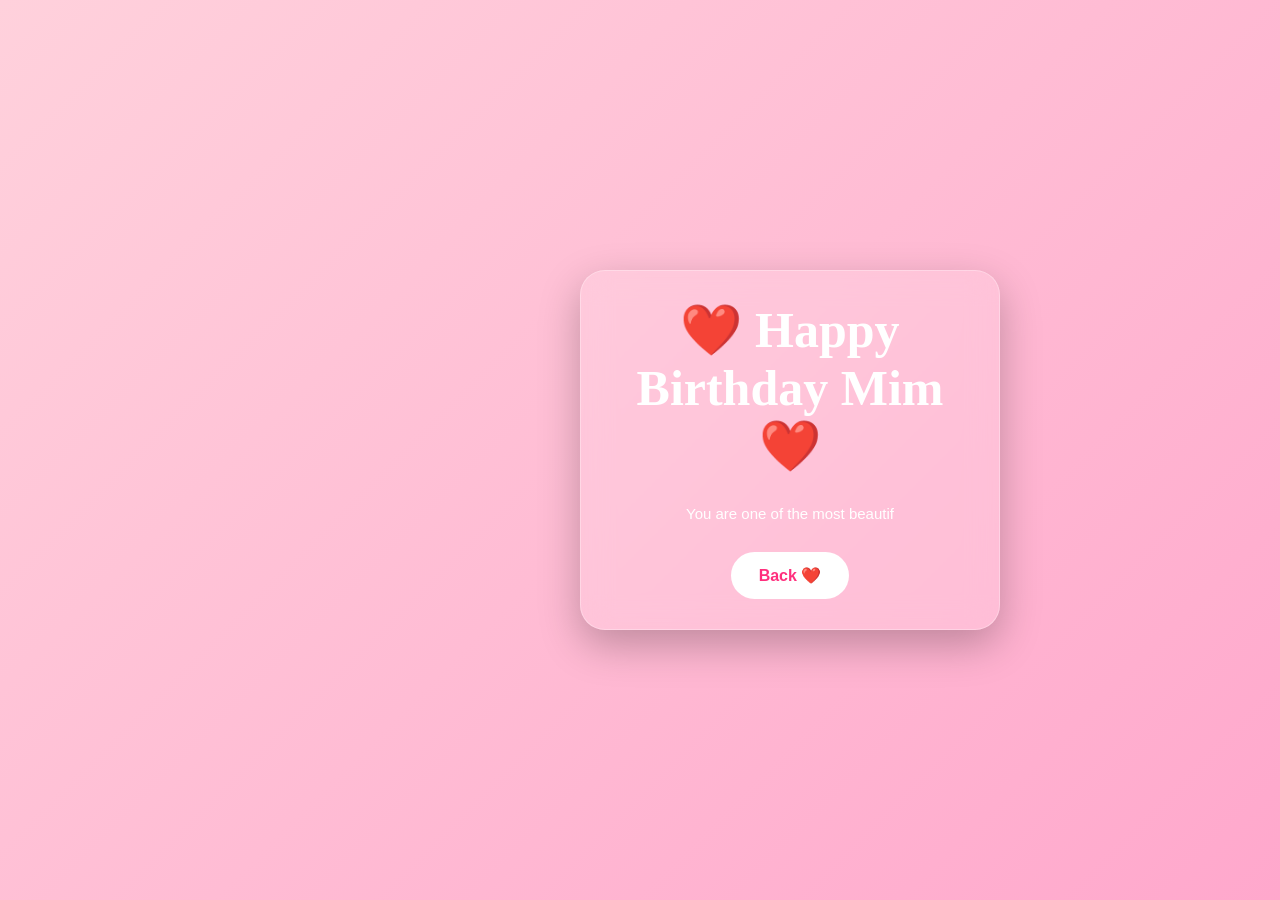
==== surprise.html @ 41c59030 "Update surprise.html" ====
<!DOCTYPE html>
<html lang="en">
<head>

<meta charset="UTF-8">
<meta name="viewport" content="width=device-width, initial-scale=1.0">

<title>Surprise ❤️</title>

<link rel="stylesheet" href="style.css">

</head>

<body>

<canvas id="fireworks"></canvas>

<div class="container">

<h1>❤️ Happy Birthday Mim ❤️</h1>

<p class="message">
You are one of the most beautiful parts of my life.

Thank you for every smile, every memory,
and every little moment.

I hope your life is always filled with happiness,
success and love.

Never stop smiling.

🎂 Happy Birthday, My Queen ❤️
</p>

<button onclick="window.location.href='index.html'">
Back ❤️
</button>

</div>


<script src="script.js"></script>

</body>
</html>
---- style.css ----
*{
    margin:0;
    padding:0;
    box-sizing:border-box;
}

body{
    font-family:'Poppins',sans-serif;
    min-height:100vh;
    display:flex;
    justify-content:center;
    align-items:center;
    background:linear-gradient(-45deg,#ff4e8a,#ff7eb3,#ff9ac7,#ffd1dc);
    background-size:400% 400%;
    animation:bgMove 12s ease infinite;
    overflow:hidden;
}

@keyframes bgMove{
    0%{background-position:0% 50%;}
    50%{background-position:100% 50%;}
    100%{background-position:0% 50%;}
}

#hearts{
    position:fixed;
    inset:0;
    pointer-events:none;
    overflow:hidden;
}

.container{
    width:90%;
    max-width:420px;
    padding:30px;
    text-align:center;
    background:rgba(255,255,255,.15);
    backdrop-filter:blur(15px);
    border:1px solid rgba(255,255,255,.3);
    border-radius:25px;
    box-shadow:0 15px 40px rgba(0,0,0,.25);
    animation:fadeUp 1.2s ease;
}

@keyframes fadeUp{
    from{
        opacity:0;
        transform:translateY(40px);
    }
    to{
        opacity:1;
        transform:translateY(0);
    }
}

h1{
    font-family:'Great Vibes',cursive;
    font-size:50px;
    color:white;
}

h2{
    color:white;
    margin-top:8px;
}

h3{
    color:#ffe4ef;
    margin:10px 0 20px;
}

.photo{
    width:220px;
    height:220px;
    object-fit:cover;
    border-radius:20px;
    border:5px solid white;
    box-shadow:0 0 30px rgba(255,255,255,.8);
    transition:.4s;
}

.photo:hover{
    transform:scale(1.05);
}

.message{
    margin:25px 0;
    color:white;
    line-height:1.8;
    font-size:15px;
}

button{
    border:none;
    padding:14px 28px;
    border-radius:40px;
    background:white;
    color:#ff2f7d;
    font-size:16px;
    font-weight:bold;
    cursor:pointer;
    transition:.3s;
}

button:hover{
    transform:scale(1.08);
    box-shadow:0 0 20px white;
}

@media(max-width:480px){

.photo{
    width:180px;
    height:180px;
}

h1{
    font-size:42px;
}

}
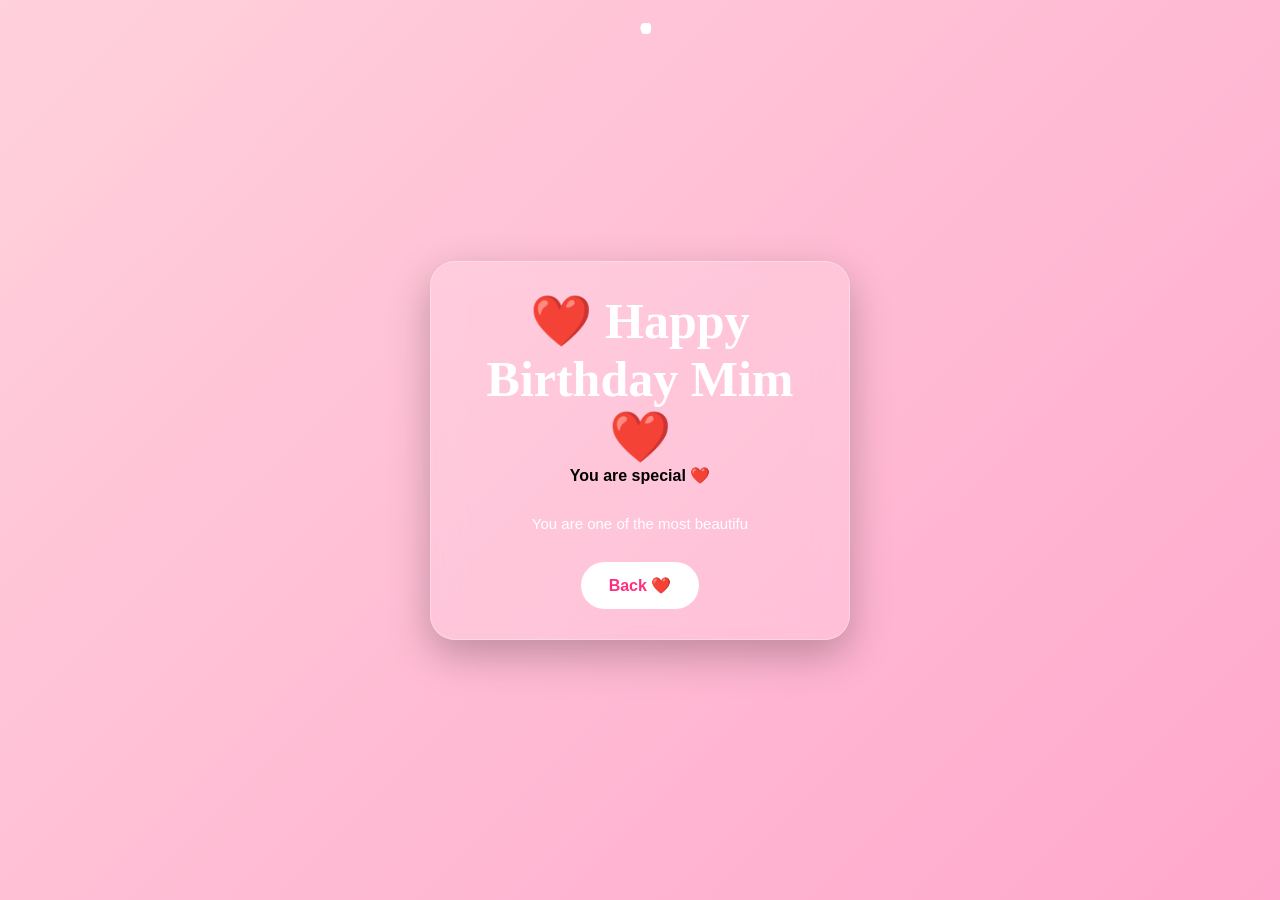
==== commit 156c35c7: "Update surprise.html" ====
--- a/surprise.html
+++ b/surprise.html
@@ -18,7 +18,7 @@
 <div class="container">
 
 <h1>❤️ Happy Birthday Mim ❤️</h1>
-
+<h4 id="loveText">You are special ❤️</h4>
 <p class="message">
 You are one of the most beautiful parts of my life.
 
--- a/style.css
+++ b/style.css
@@ -119,3 +119,11 @@
 }
 
 }
+#fireworks{
+    position:fixed;
+    top:0;
+    left:0;
+    width:100%;
+    height:100%;
+    pointer-events:none;
+}
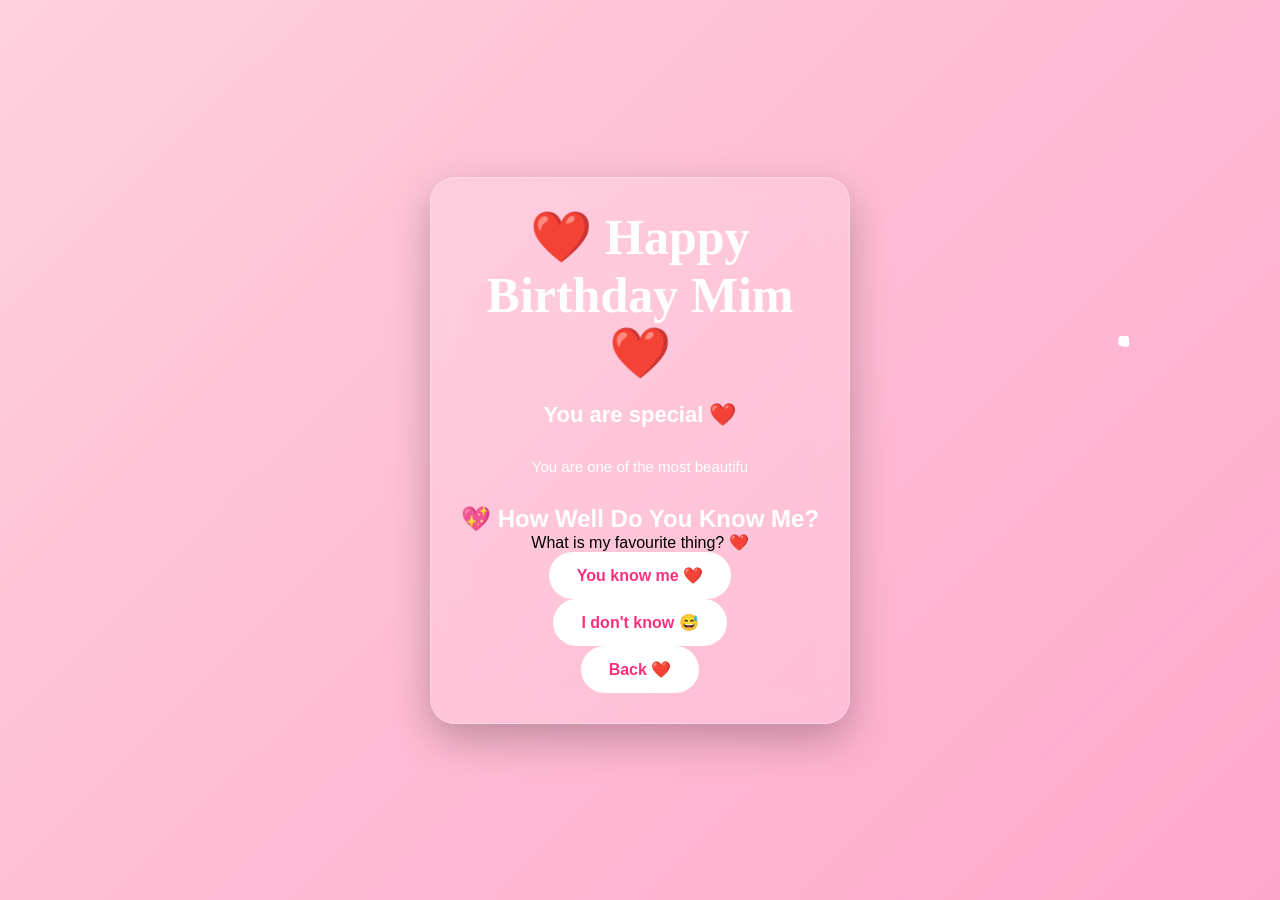
==== commit ec236be0: "Update surprise.html" ====
--- a/surprise.html
+++ b/surprise.html
@@ -32,7 +32,25 @@
 
 🎂 Happy Birthday, My Queen ❤️
 </p>
+<div class="quiz">
 
+<h2>💖 How Well Do You Know Me?</h2>
+
+<p id="question">
+What is my favourite thing? ❤️
+</p>
+
+<button onclick="answer(true)">
+You know me ❤️
+</button>
+
+<button onclick="answer(false)">
+I don't know 😅
+</button>
+
+<p id="result"></p>
+
+</div>
 <button onclick="window.location.href='index.html'">
 Back ❤️
 </button>
--- a/style.css
+++ b/style.css
@@ -127,3 +127,25 @@
     height:100%;
     pointer-events:none;
 }
+#loveText{
+    margin-top:20px;
+    color:white;
+    font-size:22px;
+    animation:pulse 2s infinite;
+}
+
+@keyframes pulse{
+
+0%{
+transform:scale(1);
+}
+
+50%{
+transform:scale(1.15);
+}
+
+100%{
+transform:scale(1);
+}
+
+}
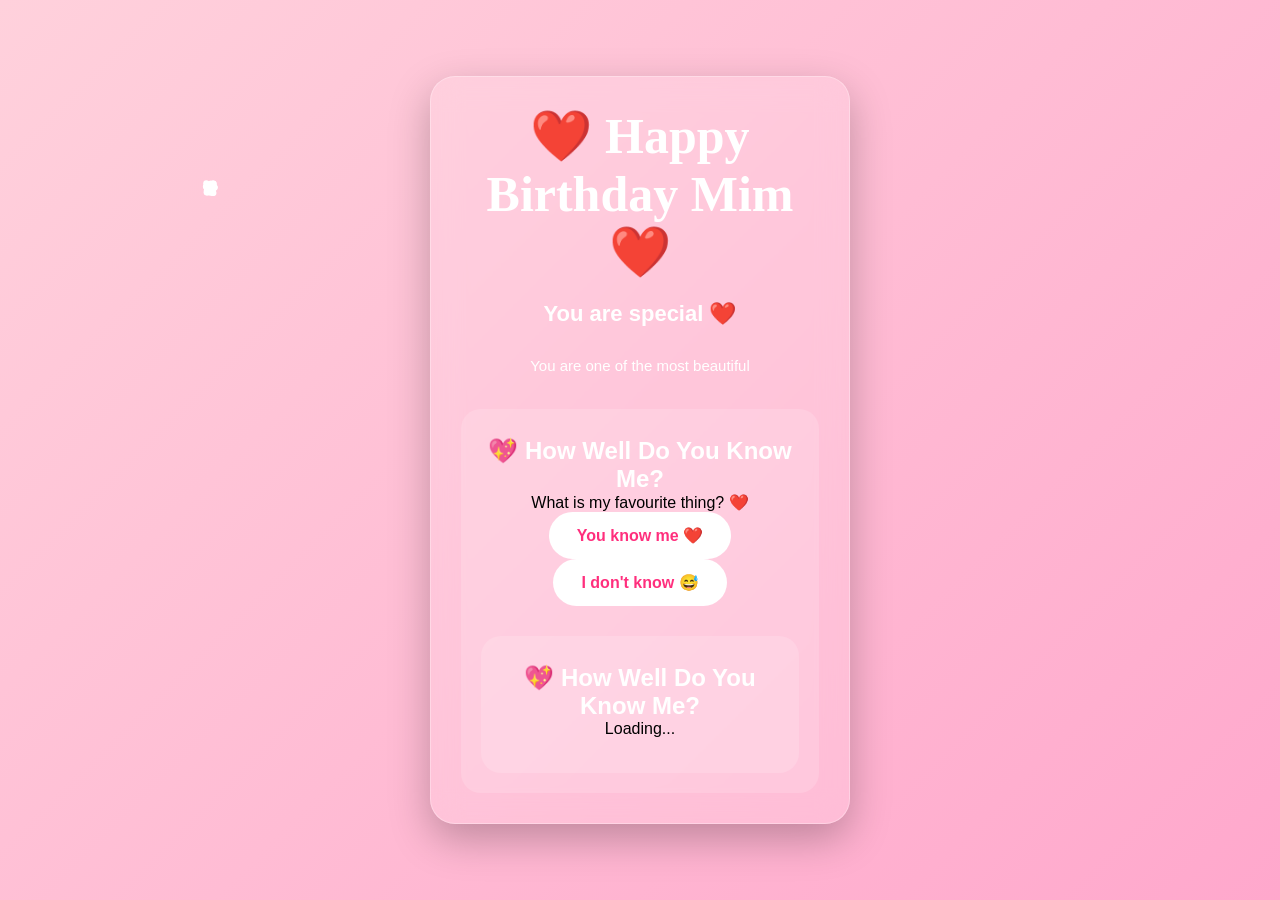
==== commit 8c765b67: "Update surprise.html" ====
--- a/surprise.html
+++ b/surprise.html
@@ -49,11 +49,17 @@
 </button>
 
 <p id="result"></p>
+<div class="quiz">
 
-</div>
-<button onclick="window.location.href='index.html'">
-Back ❤️
-</button>
+<h2>💖 How Well Do You Know Me?</h2>
+
+<p id="question">Loading...</p>
+
+<div id="answers"></div>
+
+<p id="result"></p>
+
+<p id="score"></p>
 
 </div>
 
--- a/style.css
+++ b/style.css
@@ -149,3 +149,19 @@
 }
 
 }
+.quiz{
+    margin-top:30px;
+    padding:20px;
+    background:rgba(255,255,255,0.15);
+    border-radius:20px;
+}
+
+.quiz h2{
+    color:white;
+}
+
+#result{
+    margin-top:15px;
+    color:white;
+    font-size:18px;
+}
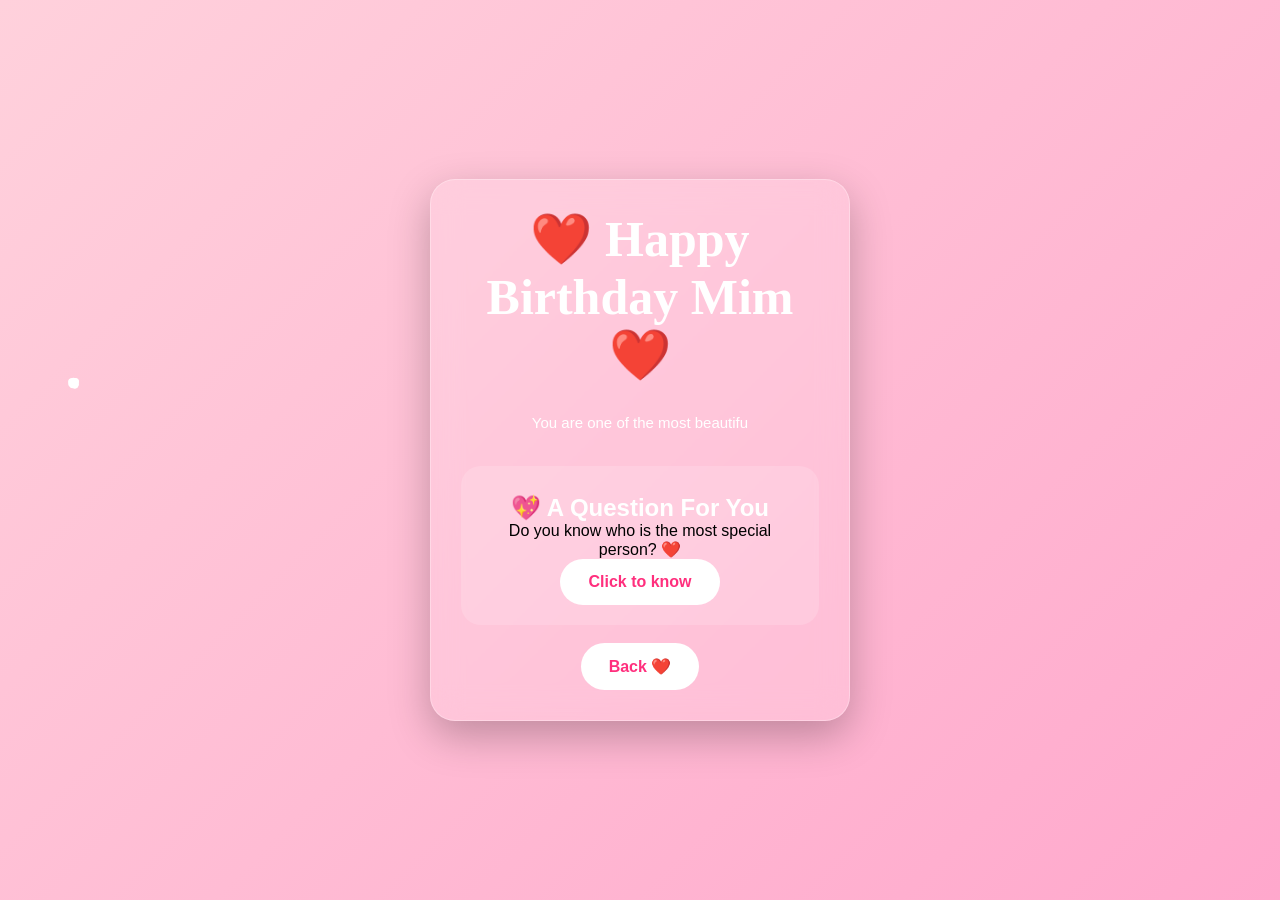
==== commit 1e9aae81: "Update surprise.html" ====
--- a/surprise.html
+++ b/surprise.html
@@ -1,5 +1,6 @@
 <!DOCTYPE html>
 <html lang="en">
+
 <head>
 
 <meta charset="UTF-8">
@@ -11,6 +12,7 @@
 
 </head>
 
+
 <body>
 
 <canvas id="fireworks"></canvas>
@@ -18,48 +20,57 @@
 <div class="container">
 
 <h1>❤️ Happy Birthday Mim ❤️</h1>
-<h4 id="loveText">You are special ❤️</h4>
+
+
 <p class="message">
-You are one of the most beautiful parts of my life.
 
-Thank you for every smile, every memory,
+You are one of the most beautiful parts of my life. ❤️
+
+<br><br>
+
+Thank you for every smile,
+every memory,
 and every little moment.
+
+<br><br>
 
 I hope your life is always filled with happiness,
 success and love.
 
+<br><br>
+
 Never stop smiling.
 
+Because your smile makes everything brighter.
+
+<br><br>
+
 🎂 Happy Birthday, My Queen ❤️
+
 </p>
+
+
 <div class="quiz">
 
-<h2>💖 How Well Do You Know Me?</h2>
+<h2>💖 A Question For You</h2>
 
-<p id="question">
-What is my favourite thing? ❤️
+<p>
+Do you know who is the most special person? ❤️
 </p>
 
-<button onclick="answer(true)">
-You know me ❤️
+<button onclick="alert('Of course... It is Mim 👑❤️')">
+Click to know
 </button>
 
-<button onclick="answer(false)">
-I don't know 😅
+</div>
+
+
+<br>
+
+<button onclick="window.location.href='index.html'">
+Back ❤️
 </button>
 
-<p id="result"></p>
-<div class="quiz">
-
-<h2>💖 How Well Do You Know Me?</h2>
-
-<p id="question">Loading...</p>
-
-<div id="answers"></div>
-
-<p id="result"></p>
-
-<p id="score"></p>
 
 </div>
 
@@ -67,4 +78,5 @@
 <script src="script.js"></script>
 
 </body>
+
 </html>
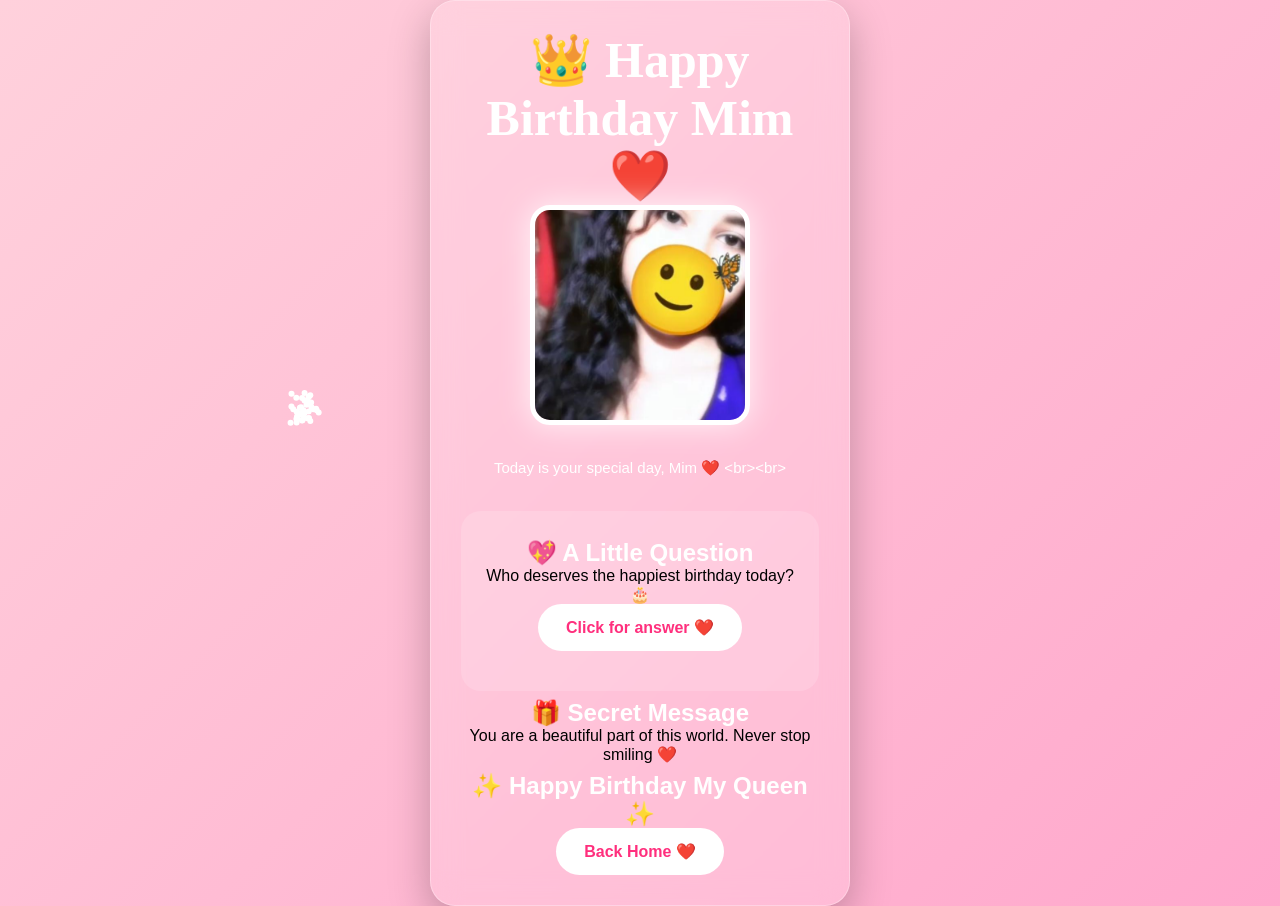
==== commit f89e1048: "Update surprise.html" ====
--- a/surprise.html
+++ b/surprise.html
@@ -6,7 +6,7 @@
 <meta charset="UTF-8">
 <meta name="viewport" content="width=device-width, initial-scale=1.0">
 
-<title>Surprise ❤️</title>
+<title>Happy Birthday Mim ❤️</title>
 
 <link rel="stylesheet" href="style.css">
 
@@ -17,65 +17,100 @@
 
 <canvas id="fireworks"></canvas>
 
+
 <div class="container">
 
-<h1>❤️ Happy Birthday Mim ❤️</h1>
+
+<h1>👑 Happy Birthday Mim ❤️</h1>
+
+
+<img src="mim.jpg" class="photo" alt="Mim">
 
 
 <p class="message">
 
-You are one of the most beautiful parts of my life. ❤️
-
-<br><br>
-
-Thank you for every smile,
-every memory,
-and every little moment.
+Today is your special day, Mim ❤️
 
 <br><br>
 
 I hope your life is always filled with happiness,
-success and love.
+beautiful memories and endless smiles.
 
 <br><br>
 
-Never stop smiling.
-
-Because your smile makes everything brighter.
+Thank you for being someone special.
+May all your dreams come true.
 
 <br><br>
 
-🎂 Happy Birthday, My Queen ❤️
+Keep smiling and keep shining ✨
 
 </p>
 
 
+
 <div class="quiz">
 
-<h2>💖 A Question For You</h2>
+<h2>💖 A Little Question</h2>
 
 <p>
-Do you know who is the most special person? ❤️
+Who deserves the happiest birthday today? 🎂
 </p>
 
-<button onclick="alert('Of course... It is Mim 👑❤️')">
-Click to know
+
+<button onclick="showLove()">
+Click for answer ❤️
 </button>
+
+
+<h3 id="love"></h3>
 
 </div>
 
 
-<br>
+
+<div class="surprise-box">
+
+<h2>🎁 Secret Message</h2>
+
+<p>
+You are a beautiful part of this world.
+Never stop smiling ❤️
+</p>
+
+</div>
+
+
+
+<h2 class="ending">
+✨ Happy Birthday My Queen ✨
+</h2>
+
+
 
 <button onclick="window.location.href='index.html'">
-Back ❤️
+Back Home ❤️
 </button>
 
 
 </div>
 
 
+
 <script src="script.js"></script>
+
+
+<script>
+
+function showLove(){
+
+document.getElementById("love").innerHTML =
+"🥰 Of course... It's Mim 👑❤️";
+
+}
+
+</script>
+
 
 </body>
 
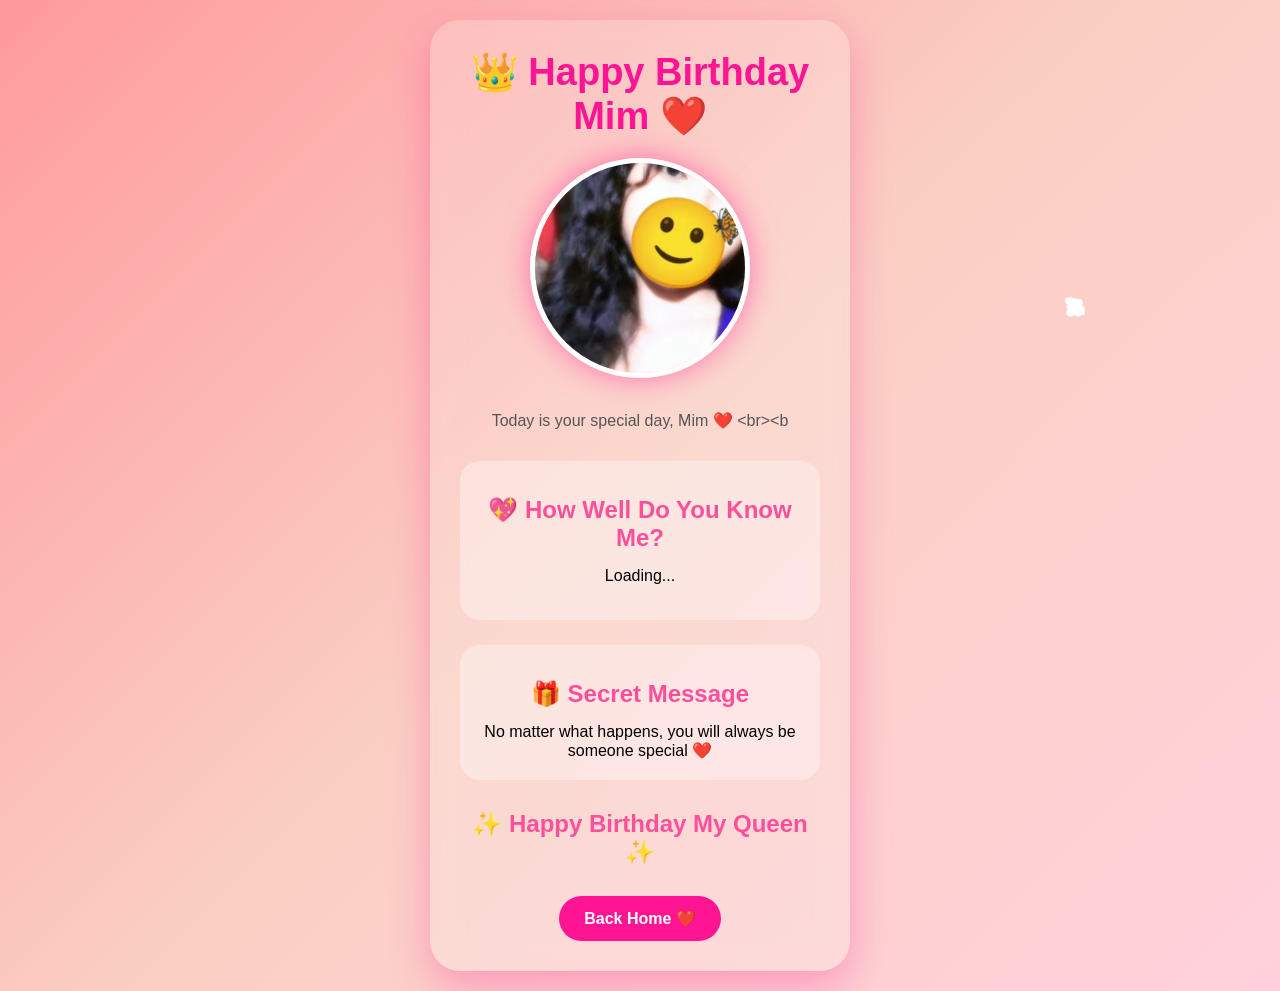
==== commit e808bf91: "Update surprise.html" ====
--- a/surprise.html
+++ b/surprise.html
@@ -12,17 +12,13 @@
 
 </head>
 
-
 <body>
 
 <canvas id="fireworks"></canvas>
 
-
 <div class="container">
 
-
 <h1>👑 Happy Birthday Mim ❤️</h1>
-
 
 <img src="mim.jpg" class="photo" alt="Mim">
 
@@ -34,39 +30,34 @@
 <br><br>
 
 I hope your life is always filled with happiness,
-beautiful memories and endless smiles.
+love and beautiful memories.
 
 <br><br>
 
-Thank you for being someone special.
-May all your dreams come true.
-
-<br><br>
-
-Keep smiling and keep shining ✨
+You deserve all the smiles in the world.
+Never stop shining ✨
 
 </p>
 
 
-
 <div class="quiz">
 
-<h2>💖 A Little Question</h2>
+<h2>💖 How Well Do You Know Me?</h2>
 
-<p>
-Who deserves the happiest birthday today? 🎂
+<p id="question">
+Loading...
 </p>
 
 
-<button onclick="showLove()">
-Click for answer ❤️
-</button>
+<div id="answers"></div>
 
 
-<h3 id="love"></h3>
+<h3 id="result"></h3>
+
+<h3 id="score"></h3>
+
 
 </div>
-
 
 
 <div class="surprise-box">
@@ -74,18 +65,16 @@
 <h2>🎁 Secret Message</h2>
 
 <p>
-You are a beautiful part of this world.
-Never stop smiling ❤️
+No matter what happens,
+you will always be someone special ❤️
 </p>
 
 </div>
 
 
-
 <h2 class="ending">
 ✨ Happy Birthday My Queen ✨
 </h2>
-
 
 
 <button onclick="window.location.href='index.html'">
@@ -96,21 +85,7 @@
 </div>
 
 
-
 <script src="script.js"></script>
-
-
-<script>
-
-function showLove(){
-
-document.getElementById("love").innerHTML =
-"🥰 Of course... It's Mim 👑❤️";
-
-}
-
-</script>
-
 
 </body>
 
--- a/style.css
+++ b/style.css
@@ -2,166 +2,134 @@
     margin:0;
     padding:0;
     box-sizing:border-box;
+    font-family:Arial,sans-serif;
 }
 
 body{
-    font-family:'Poppins',sans-serif;
     min-height:100vh;
     display:flex;
     justify-content:center;
     align-items:center;
-    background:linear-gradient(-45deg,#ff4e8a,#ff7eb3,#ff9ac7,#ffd1dc);
-    background-size:400% 400%;
-    animation:bgMove 12s ease infinite;
-    overflow:hidden;
+    background:linear-gradient(135deg,#ff9a9e,#fad0c4,#ffd1dc);
+    overflow-x:hidden;
+    padding:20px;
 }
 
-@keyframes bgMove{
-    0%{background-position:0% 50%;}
-    50%{background-position:100% 50%;}
-    100%{background-position:0% 50%;}
+
+.container{
+    width:100%;
+    max-width:420px;
+    background:rgba(255,255,255,0.2);
+    backdrop-filter:blur(15px);
+    border-radius:30px;
+    padding:30px;
+    text-align:center;
+    box-shadow:0 15px 40px rgba(255,20,147,0.3);
+    animation:show 1s ease;
 }
 
-#hearts{
-    position:fixed;
-    inset:0;
-    pointer-events:none;
-    overflow:hidden;
+
+@keyframes show{
+
+from{
+opacity:0;
+transform:translateY(40px);
 }
 
-.container{
-    width:90%;
-    max-width:420px;
-    padding:30px;
-    text-align:center;
-    background:rgba(255,255,255,.15);
-    backdrop-filter:blur(15px);
-    border:1px solid rgba(255,255,255,.3);
-    border-radius:25px;
-    box-shadow:0 15px 40px rgba(0,0,0,.25);
-    animation:fadeUp 1.2s ease;
-}
-
-@keyframes fadeUp{
-    from{
-        opacity:0;
-        transform:translateY(40px);
-    }
-    to{
-        opacity:1;
-        transform:translateY(0);
-    }
-}
-
-h1{
-    font-family:'Great Vibes',cursive;
-    font-size:50px;
-    color:white;
-}
-
-h2{
-    color:white;
-    margin-top:8px;
-}
-
-h3{
-    color:#ffe4ef;
-    margin:10px 0 20px;
-}
-
-.photo{
-    width:220px;
-    height:220px;
-    object-fit:cover;
-    border-radius:20px;
-    border:5px solid white;
-    box-shadow:0 0 30px rgba(255,255,255,.8);
-    transition:.4s;
-}
-
-.photo:hover{
-    transform:scale(1.05);
-}
-
-.message{
-    margin:25px 0;
-    color:white;
-    line-height:1.8;
-    font-size:15px;
-}
-
-button{
-    border:none;
-    padding:14px 28px;
-    border-radius:40px;
-    background:white;
-    color:#ff2f7d;
-    font-size:16px;
-    font-weight:bold;
-    cursor:pointer;
-    transition:.3s;
-}
-
-button:hover{
-    transform:scale(1.08);
-    box-shadow:0 0 20px white;
-}
-
-@media(max-width:480px){
-
-.photo{
-    width:180px;
-    height:180px;
-}
-
-h1{
-    font-size:42px;
+to{
+opacity:1;
+transform:translateY(0);
 }
 
 }
-#fireworks{
-    position:fixed;
-    top:0;
-    left:0;
-    width:100%;
-    height:100%;
-    pointer-events:none;
+
+
+h1{
+font-size:38px;
+color:#ff1493;
+margin-bottom:20px;
 }
-#loveText{
-    margin-top:20px;
-    color:white;
-    font-size:22px;
-    animation:pulse 2s infinite;
+
+
+h2{
+color:#ff4f9a;
+margin:15px 0;
 }
+
+
+h3{
+color:#ff1493;
+margin-top:15px;
+}
+
+
+.photo{
+width:220px;
+height:220px;
+object-fit:cover;
+border-radius:50%;
+border:5px solid white;
+box-shadow:0 0 30px rgba(255,20,147,.5);
+}
+
+
+.message{
+margin:25px 0;
+color:#555;
+font-size:16px;
+line-height:1.8;
+}
+
+
+.quiz,
+.surprise-box{
+background:rgba(255,255,255,.35);
+padding:20px;
+border-radius:20px;
+margin-top:25px;
+}
+
+
+button{
+margin-top:15px;
+padding:13px 25px;
+border:none;
+border-radius:30px;
+background:#ff1493;
+color:white;
+font-size:16px;
+font-weight:bold;
+cursor:pointer;
+transition:.3s;
+}
+
+
+button:hover{
+transform:scale(1.08);
+box-shadow:0 0 20px #ff1493;
+}
+
+
+.ending{
+margin-top:30px;
+animation:pulse 2s infinite;
+}
+
 
 @keyframes pulse{
 
-0%{
-transform:scale(1);
-}
-
 50%{
-transform:scale(1.15);
-}
-
-100%{
-transform:scale(1);
+transform:scale(1.1);
 }
 
 }
-.quiz{
-    margin-top:30px;
-    padding:20px;
-    background:rgba(255,255,255,0.15);
-    border-radius:20px;
+
+
+#fireworks{
+position:fixed;
+top:0;
+left:0;
+width:100%;
+height:100%;
+pointer-events:none;
 }
-
-.quiz h2{
-    color:white;
-}
-
-#result{
-    margin-top:15px;
-    color:white;
-    font-size:18px;
-}
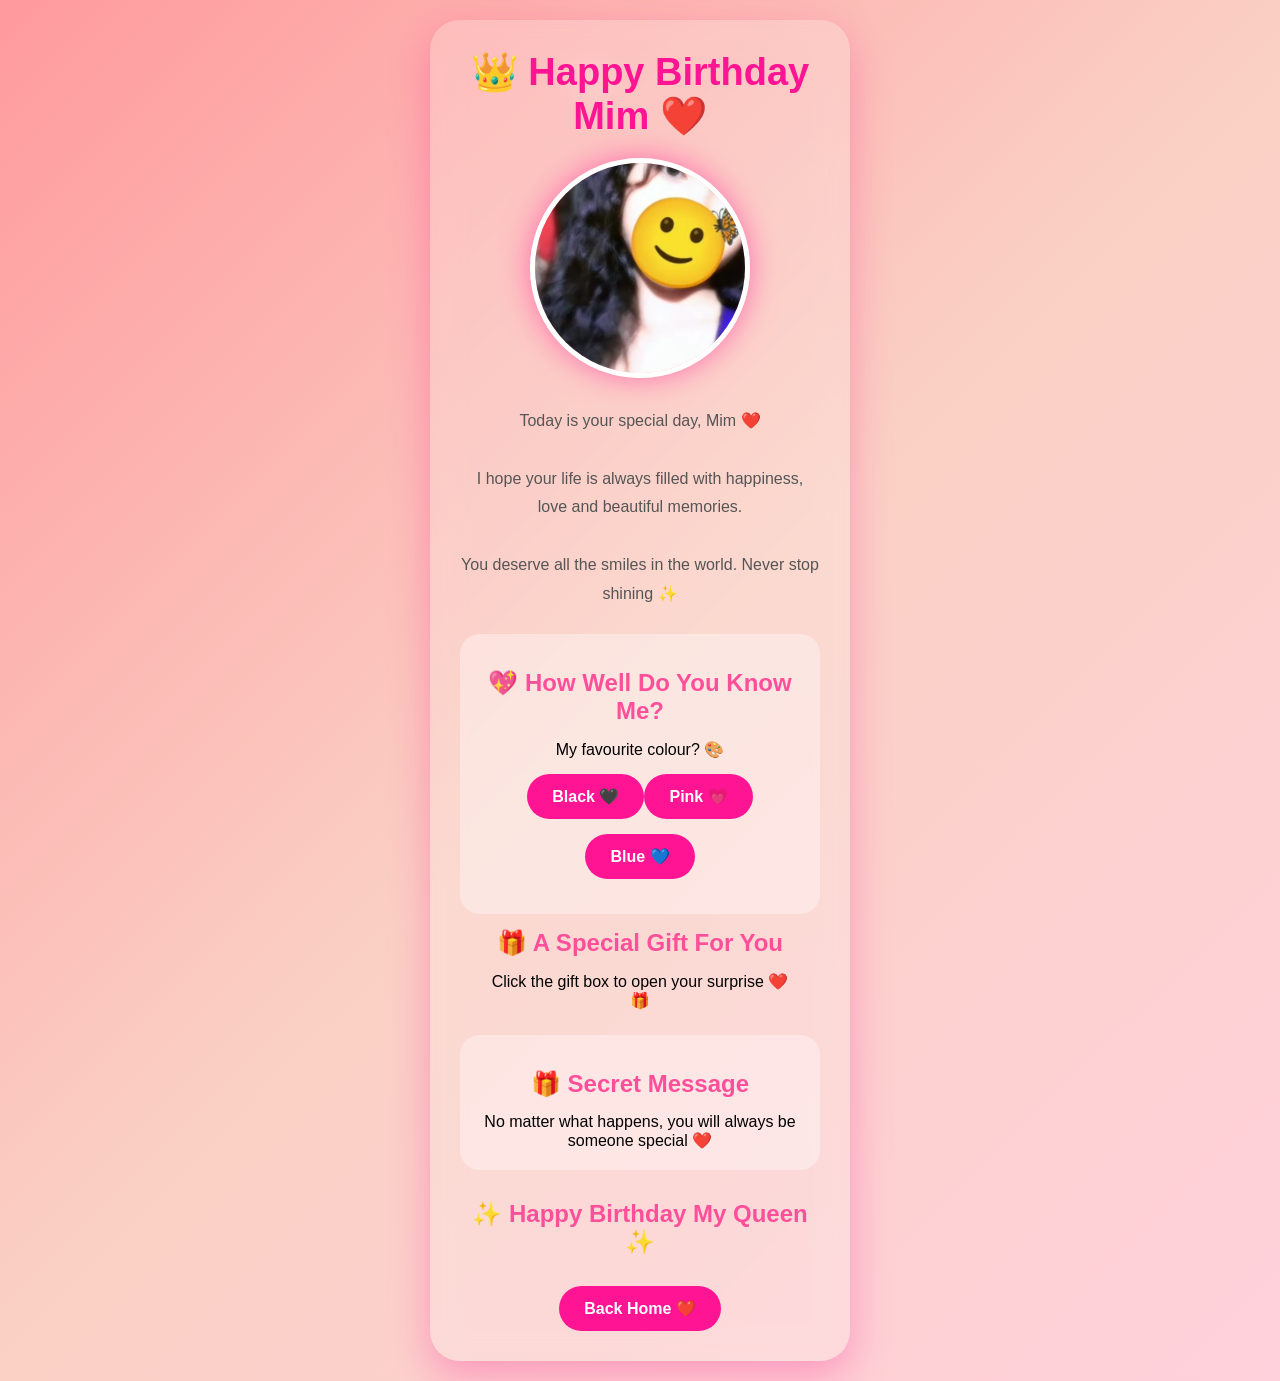
==== commit 9cc4e59f: "Update surprise.html" ====
--- a/surprise.html
+++ b/surprise.html
@@ -59,6 +59,19 @@
 
 </div>
 
+<div class="gift-game">
+
+<h2>🎁 A Special Gift For You</h2>
+
+<p>Click the gift box to open your surprise ❤️</p>
+
+<div class="gift" onclick="openGift()">
+🎁
+</div>
+
+<p id="giftMessage"></p>
+
+</div>
 
 <div class="surprise-box">
 
